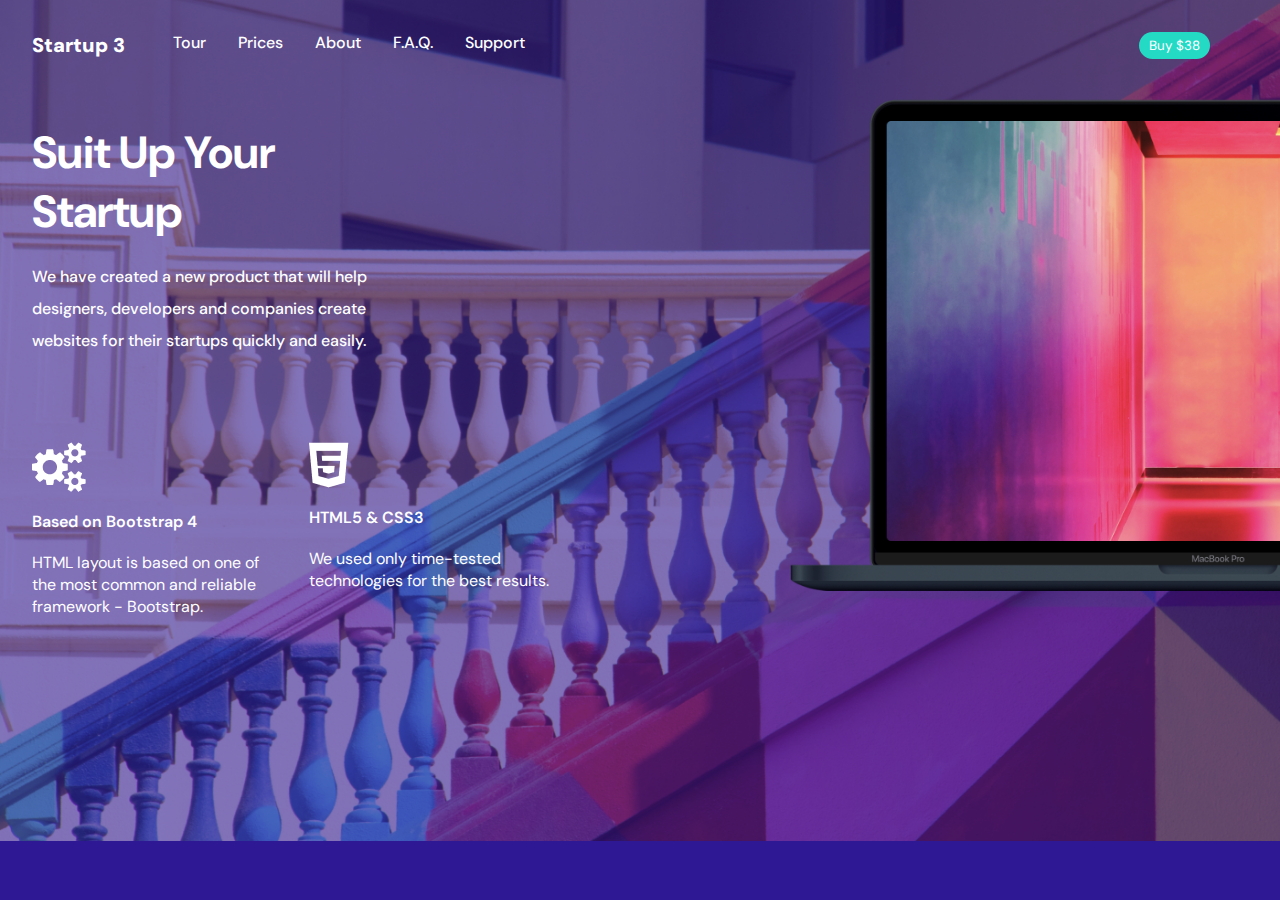
==== index1.html @ 05027693 "adding files and folders" ====
<!DOCTYPE html>
<html lang="en">
<head>
    <meta charset="UTF-8">
    <meta name="viewport" content="width=device-width, initial-scale=1.0">
    <title>Document</title>
    <link href='https://unpkg.com/boxicons@2.1.4/css/boxicons.min.css' rel='stylesheet'>

    <link rel="stylesheet" href="style.css">

    
</head>
<body class="index1">
    <div class="top">
        
        <div class="navbar1">
            <h2>Startup 3</h2>
            <ul>
                <li>Tour</li>
                <li>Prices</li>
                <li>About</li>
                <li>F.A.Q.</li>
                <li>Support</li>
            </ul>
        </div>
        <div class="btn">
            <button>Buy $38</button>
        </div>
        <div class="ham1">
            <i class='bx bx-menu'></i>

        </div>
    </div>
    <div class="main-section1">
     <div class="dee">
        <div class="suits">
            <h1>Suit Up Your<br> Startup</h1>
            <p>We have created a new product that will help<br> designers, developers and companies create<br> websites for their startups quickly and easily.</p>
        </div>
        <div class="friendly">
            <div class="bootstrap">
                <img src="/assets/fa-gears.png" alt="">
                <h4>Based on Bootstrap 4</h4>
                <p>HTML layout is based on one of<br> the most common and reliable<br> framework - Bootstrap.</p>
            </div>
            <div class="second">
               <img src="/assets/fa-html5.png" alt="">
               <h4>HTML5 & CSS3</h4>
               <p>We used only time-tested<br> technologies for the best results.</p> 
            </div>
        </div>
     </div>
     <div class="bee">
        <img src="/assets/Macbook Pro@2x.png" alt="">
     </div>
    </div>
</body>
</html>
---- style.css ----
@import url('https://fonts.googleapis.com/css2?family=DM+Sans:wght@100;200;300;400;500;600;700&display=swap');

*{
    font-family: "DM Sans";
    padding: 0;
    margin: 0;
    box-sizing: border-box;
}

.row{
    margin: 0 !important;
}

.navtop4{
    color: #1E0E62 !important ;
    font-weight: 700;
    font-size: 25px;
}


.navselect{
    width: 100%;
}

.navsite4 a{
    margin-top: 15px;
    
    color: rgb(190, 188, 185) !important;
    font-weight: 500;
    font-size: 13px;
    
}

.navhead4{
    flex-direction: column !important;
}

.startup3 a{
    color: #1E0E62 !important;
    font-size: 50px !important;
}

/* styling the hero section */

.hero-writeup{
    display: flex;

}

.hero-writeup img{
    margin-top: 120px;
    margin-left: -80px;
}

.hero-writeup h2{
    color: #1E0E62;
    font-size:45px;
    box-sizing: border-box;
    font-weight: 700;
    
    
}

.hero-writeup p {
    color:  rgb(190, 188, 185) ;
    margin-top: 40px;
    margin-bottom: 80px;
    font-weight: 500;
    font-size: 17px;
}

.hero-btn{
    background: #482BE7 ;
    color: #fff;
    border: none;
    border-radius: 20px;
    padding: 10px 20px;
    font-weight: 400;
    font-size: 15px;
    margin-top: 20px;
}



@media screen and (max-width: 992px) {

.hero-writeup img{
       display: none;
}



.hero-btn{
    margin-bottom: 20px;
    width: 100%;
}
br{
    display: none;
}
.navbar-toggler{
    margin-left: 110px;
}

}



/* starting the second project */



.index2{
    background: #2F1893;
}

.navhead2{
    padding-top: 30px !important;
}

.startup2 a{
    color: #fff !important;
    font-size: 24px;
    font-weight: 700;
}

.navselect2 a{
    color: #fff !important;
    
}
#navbarNav{
    /* margin-left: 40%; */
    font-size: 16px;
    font-weight: 500;
}

/* styling the project 2 hero section */

.hero-sec2{
    color: #fff;
    padding-top: 40px;
}

.hero-writeup2 h3{
    font-size: 30px;
    font-weight: 700;
}

.hero-writeup2 p{
    font-size: 16px;
    font-weight: 500;
    color: rgb(172, 177, 182);
    margin-top: 20px;
}

.hero2-btn1{
    background: #25DAC5;
    border: none;
    color: #fff;
    padding: 15px 30px;
    border-radius: 30px;
}

.hero2-btn p{
    font-size: 11px;
    font-weight: 400;
    margin-left: 20px;
    color: rgb(172, 177, 182);
    margin-top: 10px;
}


.saltyp img{
 width: 100%;
 margin-top: 40px;
 margin-bottom: 20%;
}

.mediapic{
    position: relative;
}


.paly{
    position: absolute;
    bottom: 56%;
    left: 47%;
}

.paly img{
    width: 70%;
}


@media screen and (max-width: 992px){
    .paly{
        bottom: 44%;

    }

    .paly img{
        width: 40%;
    }

   

   
}


@media screen and (max-width: 400px){
    .navlist2{
        margin-left: 20%;
    }
}





/* starting the fifth project */

.index5{
    background: #341d97;
    background-attachment: fixed;
}

.navbar2{
    margin-left: 72% !important;
    margin-top: 50px !important;

}

.hero5 img{
    width: 40% !important;
    /* margin-top: 30%; */
    margin-left: 20%;
}

.hero-writeup5{
    color: #fff;
    /* margin-top: 17%; */
    
}

.hero-writeup5 h3{
    /* font-size: 20px; */
    font-weight: 500;
    margin-bottom: 30px;
}

.hero-writeup5 h1{
    font-size: 72px;
    font-weight: 700;
    /* margin-bottom: 30px; */
}

.hero-writeup5 p{
    font-size: 19px;
    font-weight: 400;
    /* margin-bottom: 30px; */
}
.hero2-btn1{
    background: #25DAC5;
    border: none;
    color: #fff;
    padding: 15px 30px;
    border-radius: 30px;
}



@media screen and (max-width: 992px){

    .hero-writeup5 h3{
        font-size: 15px;
        font-weight: 500;
        margin-bottom: 30px;
    }
    
    .hero-writeup5 h1{
        font-size: 40px;
        font-weight: 500;
        margin-bottom: 30px;
    }
    
    .hero-writeup5 p{
        font-size: 15px;
        font-weight: 400;
        margin-bottom: 30px;
    }   

    .navtopbnt{
        margin-left: 70% !important;
    
    }

    .navbar-toggler-icon{
        color: #fff !important;
    }

    br {
        display: none;
    }

    .hero2-btn1 {
        width: 100%;
    }

    .hero-writeup5 {
        padding: 0 0 30px 0;
    }

    .hero-writeup5 h3 {
        margin: 20px 0 0;
    }
    
    .fa-bars{
        margin-left: 85%;
    }


}

@media screen and (min-width: 1800px) {
    .ima {
        margin: 5% auto;
    }

    .hero-writeup5 {
        margin: 10% auto;
    }
}




/* styling the project one */

.index1{
    background-image: url(/assets/Image.png);
    background-color: #2F1893;
    padding: 2rem 0 2rem 2rem;
    background-repeat: no-repeat;
    background-size: 100%;

}

.navbar1 h2{
    font-weight: 900;
    font-size: 20px;
    color: #fff;
    text-decoration: none;

}

.navbar1 li{
    text-decoration: none;
    list-style: none;
    color: #fff;
    font-weight: 500;

}

.navbar1{
    display: flex;
    gap: 3rem;
}



.top {
    display: flex;
    justify-content: space-between;
}

.top h2 {
    color: #fff;
}

.navbar1 ul{
    display: flex;
    gap: 2rem;
}

.btn button{
    border: none;
    outline: none;
    background-color: #25DAC5;
    color: #fff;
    padding: 5px 10px;
    border-radius: 14px;
    margin-right: 70px;


}
.suits h1{
    color: #fff;
    font-size: 45px;
    margin-top: 4rem;
    margin-bottom: 20px;
}
.suits p{
    color: #fff;
    font-weight: 500;
    line-height: 32px;
    margin-bottom: 1rem;
}

.friendly{
    display: flex;
    gap: 50px;
    margin-top: 5.3rem;
}
.friendly h4{
    color: #fff;
    line-height: 13px;
    font-weight: 600;
    margin-bottom: 1.5rem;
    margin-top: 18px;
    
}
.friendly p{
    color: #fff;
    line-height: 22px;
}

.main-section1{
    display: flex;
    justify-content: space-between;
}

.bee img{
    margin-top: 2.5rem;
    width: 490px;

}

.ham1{
    display: none;
    color: #fff;
}


@media screen and (max-width:600px) {
    body{
        padding: 1rem;
        margin-top: 1rem;
    }

    .navbar1 ul{
        display: none;
    }

    .navbar1{
        gap: 0;
        justify-content: space-between;
        color: #fff;
        font-size: 25px;
    }

    .ham1{
        display: block;
    }
    
    .bee img{
       width: 100%;
    }
    .main-section1{
        flex-direction: column;
    }
    .bee{
        width: 100%;
    }
    .btn button{
        margin-right: 0;
        display: none;
    }

    .ham1{
        margin-right: 40px;
    }

   
    
}





/* styling project 3 */




.index3{
    background:url(./assets/startup3\ img.png) no-repeat center center /cover;
    background-color: #2F1893;
    padding: 1rem 1rem 1rem 10rem;
    background-attachment: fixed;
    /* height: 620px; */
}

.navbar3 h2{
    font-weight: 900;
    font-size: 20px;
    color: #fff;
    text-decoration: none;
    margin-top: 7px;
}

.navbar3 li{
    text-decoration: none;
    list-style: none;
    color: #fff;
    font-weight: 500;
    margin: 15px;
}

.navbar3{
    display: flex;
    width: 100%;
    /* gap: 30rem; */
    margin-bottom: 5rem;
    justify-content: space-between;
}

.navbar3 ul{
    display: flex;
}

.bx-menu{
    display: none !important;
}

.btn3 button{
    border: none;
    outline: none;
    background-color: #fff;
    color: #482be7;
    padding: 5px 10px;
    border-radius: 14px;
    margin-right: 70px;
}

.top3{
    color: #fff;
    justify-content: space-between;
    gap: 20px;
    margin-bottom: 5rem;
}

.start3{
    color: #fff;
    background-color: #fff;
}


.shake3{
    color: #fff;
}

.breakit3{
    color: #fff;
}

.bees3{
    display: flex;
    gap: 10px;
    margin-top: 2rem
}

.getmore3{
outline: 20px;
border: none;
}

.getmore3 button{
    background-color: #fff;
    padding: 10px;
    border-radius: 10px;
    border: none;
    color: #482be7;

}

.moreget3{
    outline: none;
}

.moreget3 button{
    background-color: transparent;
    padding: 10px;
    border: 1px solid #a6aad4;
    border-radius: 10px;
    color: #fff;
}


@media screen and (max-width: 660px){
    
    body{
        padding: 20px;
        overflow-x: hidden;
    }

    .Start3 p{
        font-size: 17px;
    }

    /* br{
        display: none;
    } */

    .navbar3 .mylist3{
        display: none;
    }
    
    .bx-menu{
       display: block !important;
       margin-top: 10px;
    }

    .top3{
        display: flex;
        /* flex-direction: column; */
    }

    .shake3, .breakit3{
        font-size: 40px;
    }

    .index3{
        padding: 15px;
    }

    .Start3 h1{
        font-size: 30px;
    }

}
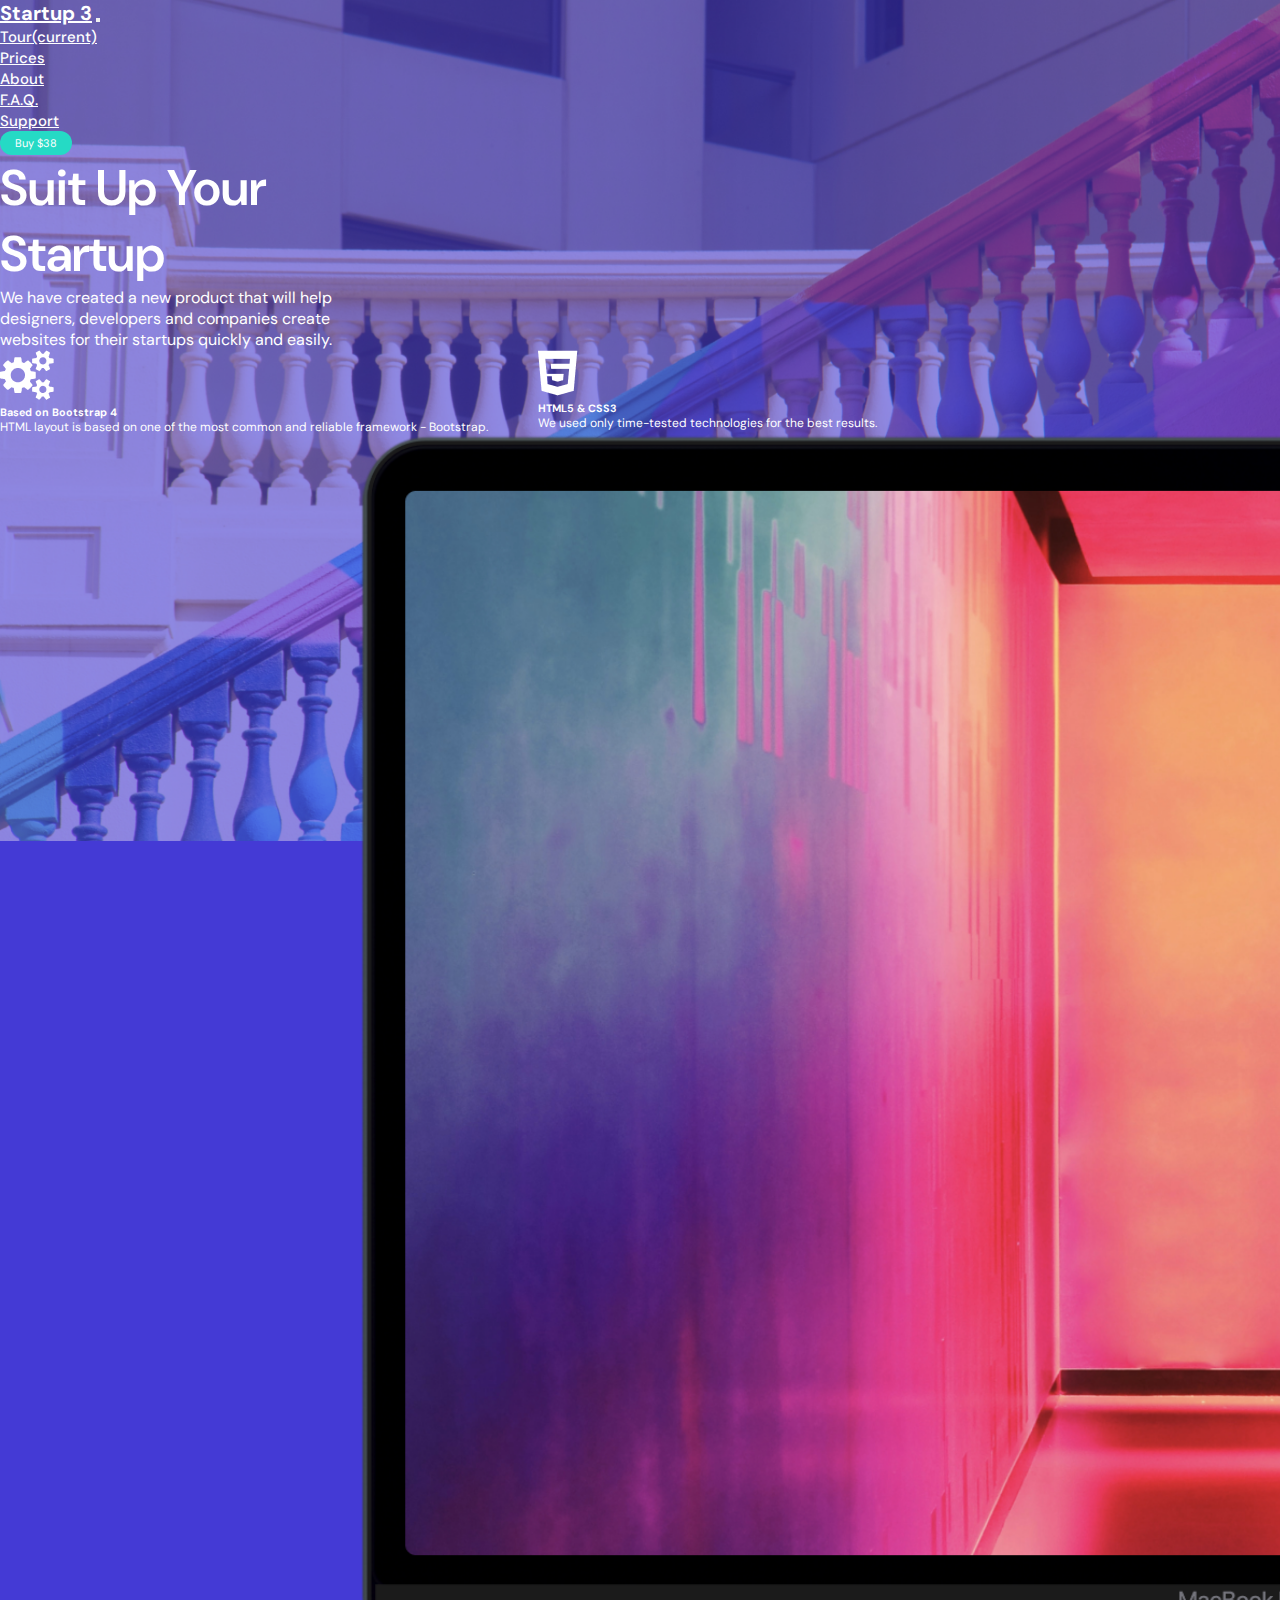
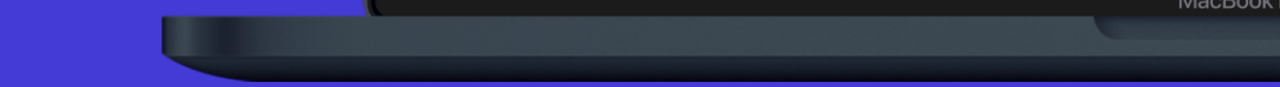
==== commit a4180ab3: "i added index1" ====
--- a/index1.html
+++ b/index1.html
@@ -8,51 +8,89 @@
 
     <link rel="stylesheet" href="style.css">
 
-    
+    <link rel="stylesheet" href="https://cdn.jsdelivr.net/npm/bootstrap@4.6.2/dist/css/bootstrap.min.css" integrity="sha384-xOolHFLEh07PJGoPkLv1IbcEPTNtaed2xpHsD9ESMhqIYd0nLMwNLD69Npy4HI+N" crossorigin="anonymous">
 </head>
 <body class="index1">
-    <div class="top">
-        
-        <div class="navbar1">
-            <h2>Startup 3</h2>
-            <ul>
-                <li>Tour</li>
-                <li>Prices</li>
-                <li>About</li>
-                <li>F.A.Q.</li>
-                <li>Support</li>
-            </ul>
+  
+    <div class="row">
+       <div class="col-sm-12 col-md-12 col-lg-1"></div>
+       <div class="col-sm-12 col-md-12 col-lg-10">
+        <nav class="navbar navbar-expand-lg navbar-light nav-site1 mt-5">
+            <a class="navbar-brand startup1" href="#">Startup 3</a>
+            <button class="navbar-toggler" type="button" data-toggle="collapse" data-target="#navbarNav" aria-controls="navbarNav" aria-expanded="false" aria-label="Toggle navigation">
+              <span class="navbar-toggler-icon"></span>
+            </button>
+            <div class="collapse navbar-collapse" id="navbarNav">
+              <ul class="navbar-nav nav-link1">
+                <li class="nav-item active">
+                  <a class="nav-link" href="#">Tour<span class="sr-only">(current)</span></a>
+                </li>
+                <li class="nav-item">
+                  <a class="nav-link" href="#">Prices</a>
+                </li>
+                <li class="nav-item">
+                  <a class="nav-link" href="#">About</a>
+                </li>
+                <li class="nav-item">
+                    <a class="nav-link" href="#">F.A.Q.</a>
+                </li>
+                <li class="nav-item">
+                    <a class="nav-link" href="#">Support</a>
+                  </li>
+              </ul> 
+              <button class="bnt-top ml-auto">Buy $38</button>
+            </div>
+          </nav>
+       </div>
+       <div class="col-sm-12 col-md-12 col-lg-1"></div>
+
+    </div>
+
+
+    <!-- hero section -->
+    <section>
+        <div class="row">
+            <div class="col-sm-12 col-md-12 col-lg-1"></div>
+            <div class="col-sm-12 col-md-12 col-lg-10">
+                <div class="row hero-text1 mt-5 align-items-center">
+                    <div class="col-sm-12 col-md-12 col-lg-6 align-items-center">
+                        <h1>Suit Up Your <br> Startup</h1>
+                        <p class="mt-5">We have created a new product that will help <br> designers,
+                             developers and companies create <br> websites for their 
+                             startups quickly and easily.
+                        </p>
+                        <div class="hero1-text2 mt-5">
+                            <div>
+                                <img src="./assets/fa-gears.png" alt="" class="mb-4">
+                                <h6>Based on Bootstrap 4</h6>
+                                <p class="mt-4">HTML layout is based on one of  the most
+                                     common and reliable  framework - Bootstrap.
+                                </p>
+                            </div>
+                            <div class="htm">
+                                <img src="./assets/fa-html5.png" alt="" class="mb-4">
+                                <h6>HTML5 & CSS3</h6>
+                                <p class="mt-4">We used only time-tested technologies
+                                     for the best results.
+                                </p>
+                            </div>
+                        </div>
+                    </div>
+
+                    <div class="col-sm-12 col-md-12 col-lg-6 macbok">
+                        <img src="./assets/Macbook Pro@2x.png" alt="" class="">
+                    </div>
+
+
+                </div>
+            </div>
+            <div class="col-sm-12 col-md-12 col-lg-1"></div>
         </div>
-        <div class="btn">
-            <button>Buy $38</button>
-        </div>
-        <div class="ham1">
-            <i class='bx bx-menu'></i>
+    </section>
 
-        </div>
-    </div>
-    <div class="main-section1">
-     <div class="dee">
-        <div class="suits">
-            <h1>Suit Up Your<br> Startup</h1>
-            <p>We have created a new product that will help<br> designers, developers and companies create<br> websites for their startups quickly and easily.</p>
-        </div>
-        <div class="friendly">
-            <div class="bootstrap">
-                <img src="/assets/fa-gears.png" alt="">
-                <h4>Based on Bootstrap 4</h4>
-                <p>HTML layout is based on one of<br> the most common and reliable<br> framework - Bootstrap.</p>
-            </div>
-            <div class="second">
-               <img src="/assets/fa-html5.png" alt="">
-               <h4>HTML5 & CSS3</h4>
-               <p>We used only time-tested<br> technologies for the best results.</p> 
-            </div>
-        </div>
-     </div>
-     <div class="bee">
-        <img src="/assets/Macbook Pro@2x.png" alt="">
-     </div>
-    </div>
+
+
+    <script src="https://cdn.jsdelivr.net/npm/jquery@3.5.1/dist/jquery.slim.min.js" integrity="sha384-DfXdz2htPH0lsSSs5nCTpuj/zy4C+OGpamoFVy38MVBnE+IbbVYUew+OrCXaRkfj" crossorigin="anonymous"></script>
+<script src="https://cdn.jsdelivr.net/npm/bootstrap@4.6.2/dist/js/bootstrap.bundle.min.js" integrity="sha384-Fy6S3B9q64WdZWQUiU+q4/2Lc9npb8tCaSX9FK7E8HnRr0Jz8D6OP9dO5Vg3Q9ct" crossorigin="anonymous"></script>
 </body>
 </html>--- a/style.css
+++ b/style.css
@@ -13,14 +13,11 @@
 
 .navtop4{
     color: #1E0E62 !important ;
-    font-weight: 700;
-    font-size: 25px;
-}
-
-
-.navselect{
-    width: 100%;
-}
+    font-weight: 600;
+    font-size: 20px;
+}
+
+
 
 .navsite4 a{
     margin-top: 15px;
@@ -31,13 +28,11 @@
     
 }
 
-.navhead4{
-    flex-direction: column !important;
-}
-
-.startup3 a{
+
+.navhead4 .startup4{
     color: #1E0E62 !important;
-    font-size: 50px !important;
+    font-size: 17px !important;
+    font-weight: 700;
 }
 
 /* styling the hero section */
@@ -48,7 +43,6 @@
 }
 
 .hero-writeup img{
-    margin-top: 120px;
     margin-left: -80px;
 }
 
@@ -62,7 +56,7 @@
 }
 
 .hero-writeup p {
-    color:  rgb(190, 188, 185) ;
+    color:  rgb(145, 143, 139) ;
     margin-top: 40px;
     margin-bottom: 80px;
     font-weight: 500;
@@ -80,6 +74,22 @@
     margin-top: 20px;
 }
 
+@media screen and (min-width: 1000px){
+    .navhead4{
+        flex-direction: column !important;
+    }
+    
+}
+
+@media screen and (max-width: 365px){
+    .navhead4 .startup4{
+        font-weight: 400;
+        font-size: 15px;
+    }
+}
+
+
+
 
 
 @media screen and (max-width: 992px) {
@@ -115,23 +125,30 @@
 
 .navhead2{
     padding-top: 30px !important;
-}
-
-.startup2 a{
+    
+}
+
+.navbar-toggler-icon{
+    background-color: #fff !important;
+    
+}
+
+.navhead2 .startup2{
     color: #fff !important;
-    font-size: 24px;
-    font-weight: 700;
+    font-size: 19px;
+    font-weight: 500;
 }
 
 .navselect2 a{
     color: #fff !important;
-    
-}
-#navbarNav{
-    /* margin-left: 40%; */
+   
+}
+
+/* #navbarNav{
+
     font-size: 16px;
     font-weight: 500;
-}
+} */
 
 /* styling the project 2 hero section */
 
@@ -156,12 +173,12 @@
     background: #25DAC5;
     border: none;
     color: #fff;
-    padding: 15px 30px;
+    padding: 15px 40px;
     border-radius: 30px;
 }
 
 .hero2-btn p{
-    font-size: 11px;
+    font-size: 15px;
     font-weight: 400;
     margin-left: 20px;
     color: rgb(172, 177, 182);
@@ -191,10 +208,10 @@
 }
 
 
-@media screen and (max-width: 992px){
+@media screen and (max-width: 545px){
     .paly{
-        bottom: 44%;
-
+        bottom: 48%;
+        left: 45%;
     }
 
     .paly img{
@@ -202,14 +219,31 @@
     }
 
    
-
-   
-}
-
-
-@media screen and (max-width: 400px){
-    .navlist2{
-        margin-left: 20%;
+}
+
+
+@media screen and (max-width: 365px){
+
+    .navhead2 .startup2{
+        font-size: 13px;
+        font-weight: 300;
+    }
+}
+
+
+@media screen and (max-width: 280px){
+    .paly img{
+        width: 25%;
+    }
+    .paly{
+        bottom: 45%;
+    }
+
+}
+
+@media screen and (max-width: 992px){
+    .hero2-btn p{
+        text-align: center;
     }
 }
 
@@ -219,8 +253,12 @@
 
 /* starting the fifth project */
 
+ /* {
+} */
+
+
 .index5{
-    background: #341d97;
+    background: #1E0E62;
     background-attachment: fixed;
 }
 
@@ -335,157 +373,107 @@
 
 
 /* styling the project one */
-
 .index1{
-    background-image: url(/assets/Image.png);
-    background-color: #2F1893;
-    padding: 2rem 0 2rem 2rem;
+    background-image: url(./assets/Image.png);
     background-repeat: no-repeat;
+    background-attachment: fixed;
     background-size: 100%;
-
-}
-
-.navbar1 h2{
-    font-weight: 900;
-    font-size: 20px;
-    color: #fff;
-    text-decoration: none;
-
-}
-
-.navbar1 li{
-    text-decoration: none;
-    list-style: none;
-    color: #fff;
-    font-weight: 500;
-
-}
-
-.navbar1{
+    background-color: rgba(13, 0, 200, 0.772);
+    
+    
+}
+
+.nav-site1 .startup1{
+color: #fff !important;
+font-size: 20px;
+font-weight: 700;
+
+}
+
+.nav-link1 a{
+    color: #fff !important;
+    font-size: 15px;
+    font-weight: 500;
+}
+.bnt-top{
+    background-color: #25DAC5 !important;
+    color: #fff;
+    border: none;
+    border-radius: 15px;
+    padding: 5px 15px;
+    font-size: 11px;
+}
+.bnt-top:hover{
+    background-color: #fff !important;
+    color: #482be7;
+}
+
+.hero-text1{
+    color: #fff;
+}
+
+.hero-text1 h1{
+    font-size: 50px;
+    font-weight: 600;
+}
+
+
+.hero1-text2{
     display: flex;
-    gap: 3rem;
-}
-
-
-
-.top {
-    display: flex;
-    justify-content: space-between;
-}
-
-.top h2 {
-    color: #fff;
-}
-
-.navbar1 ul{
-    display: flex;
-    gap: 2rem;
-}
-
-.btn button{
-    border: none;
-    outline: none;
-    background-color: #25DAC5;
-    color: #fff;
-    padding: 5px 10px;
-    border-radius: 14px;
-    margin-right: 70px;
-
-
-}
-.suits h1{
-    color: #fff;
-    font-size: 45px;
-    margin-top: 4rem;
-    margin-bottom: 20px;
-}
-.suits p{
-    color: #fff;
-    font-weight: 500;
-    line-height: 32px;
-    margin-bottom: 1rem;
-}
-
-.friendly{
-    display: flex;
-    gap: 50px;
-    margin-top: 5.3rem;
-}
-.friendly h4{
-    color: #fff;
-    line-height: 13px;
-    font-weight: 600;
-    margin-bottom: 1.5rem;
-    margin-top: 18px;
-    
-}
-.friendly p{
-    color: #fff;
-    line-height: 22px;
-}
-
-.main-section1{
-    display: flex;
-    justify-content: space-between;
-}
-
-.bee img{
-    margin-top: 2.5rem;
-    width: 490px;
-
-}
-
-.ham1{
-    display: none;
-    color: #fff;
-}
-
-
-@media screen and (max-width:600px) {
-    body{
-        padding: 1rem;
-        margin-top: 1rem;
-    }
-
-    .navbar1 ul{
+    width: 80%;
+    
+}
+
+.hero1-text2 p{
+    font-size: 12px;  
+}
+
+.htm{
+    margin-left: 50px;
+}
+
+.macbok img{
+    margin-left: 160px;
+    width: 97%;   
+}
+
+@media screen and (min-width: 1800px){
+    .macbok img{
+        margin-left: 285px;
+    }
+}
+
+@media screen and (max-width: 992px){
+    .macbok img{
+        margin-left: 63px;
+        margin-top: 20px;
+    }
+    .nav-site1 .startup1{
+        font-weight: 500;
+        font-size: 19px;
+    }
+
+    br{
         display: none;
     }
-
-    .navbar1{
-        gap: 0;
-        justify-content: space-between;
-        color: #fff;
-        font-size: 25px;
-    }
-
-    .ham1{
-        display: block;
-    }
-    
-    .bee img{
-       width: 100%;
-    }
-    .main-section1{
+    
+    .hero1-text2{
         flex-direction: column;
-    }
-    .bee{
-        width: 100%;
-    }
-    .btn button{
-        margin-right: 0;
-        display: none;
-    }
-
-    .ham1{
-        margin-right: 40px;
-    }
-
-   
-    
-}
-
-
-
+        /* text-align: center; */
+        /* margin-left: 30px; */
+    }
+
+    .htm{
+        margin-left: 0 !important;
+        margin-top: 30px;
+    }
+}
+
+@media screen and (max-width: 365px){
+    .nav-site1 .startup1{
+        font-size: 17px;
+    }
+}
 
 
 /* styling project 3 */
